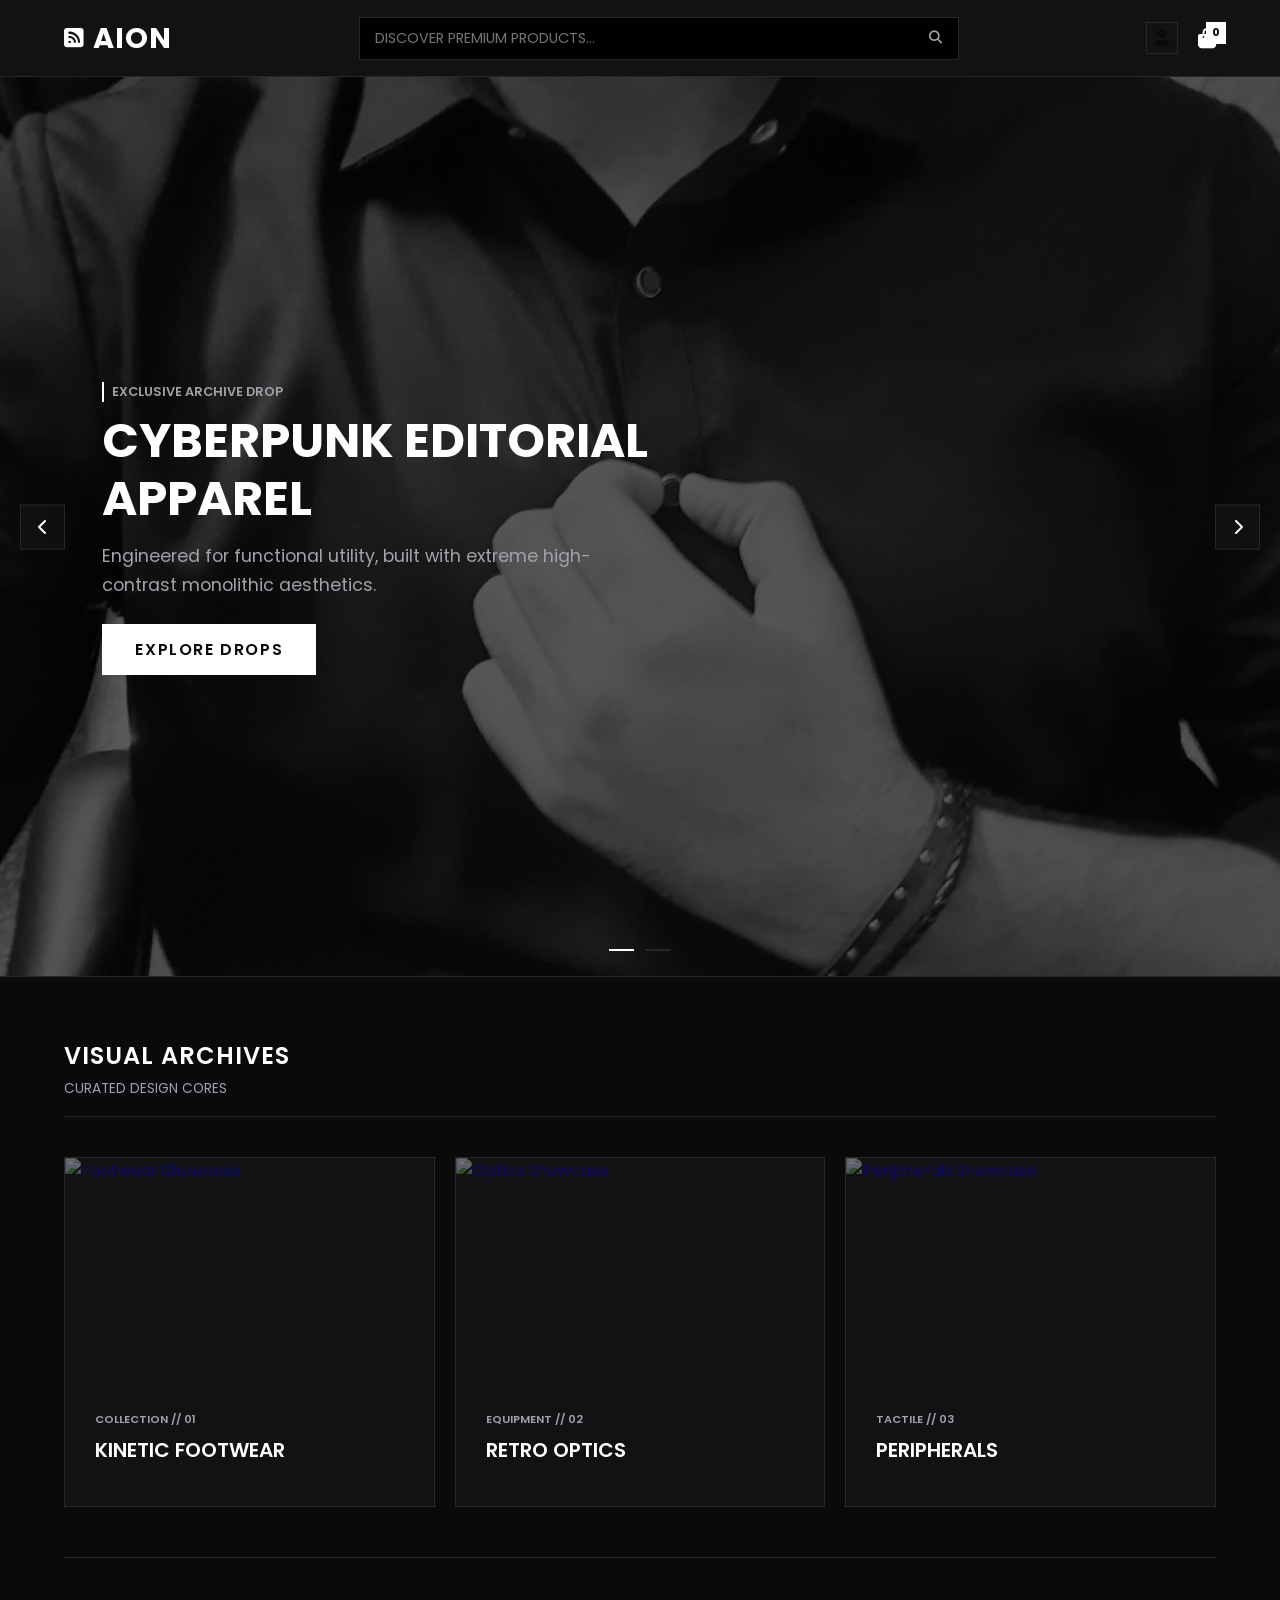
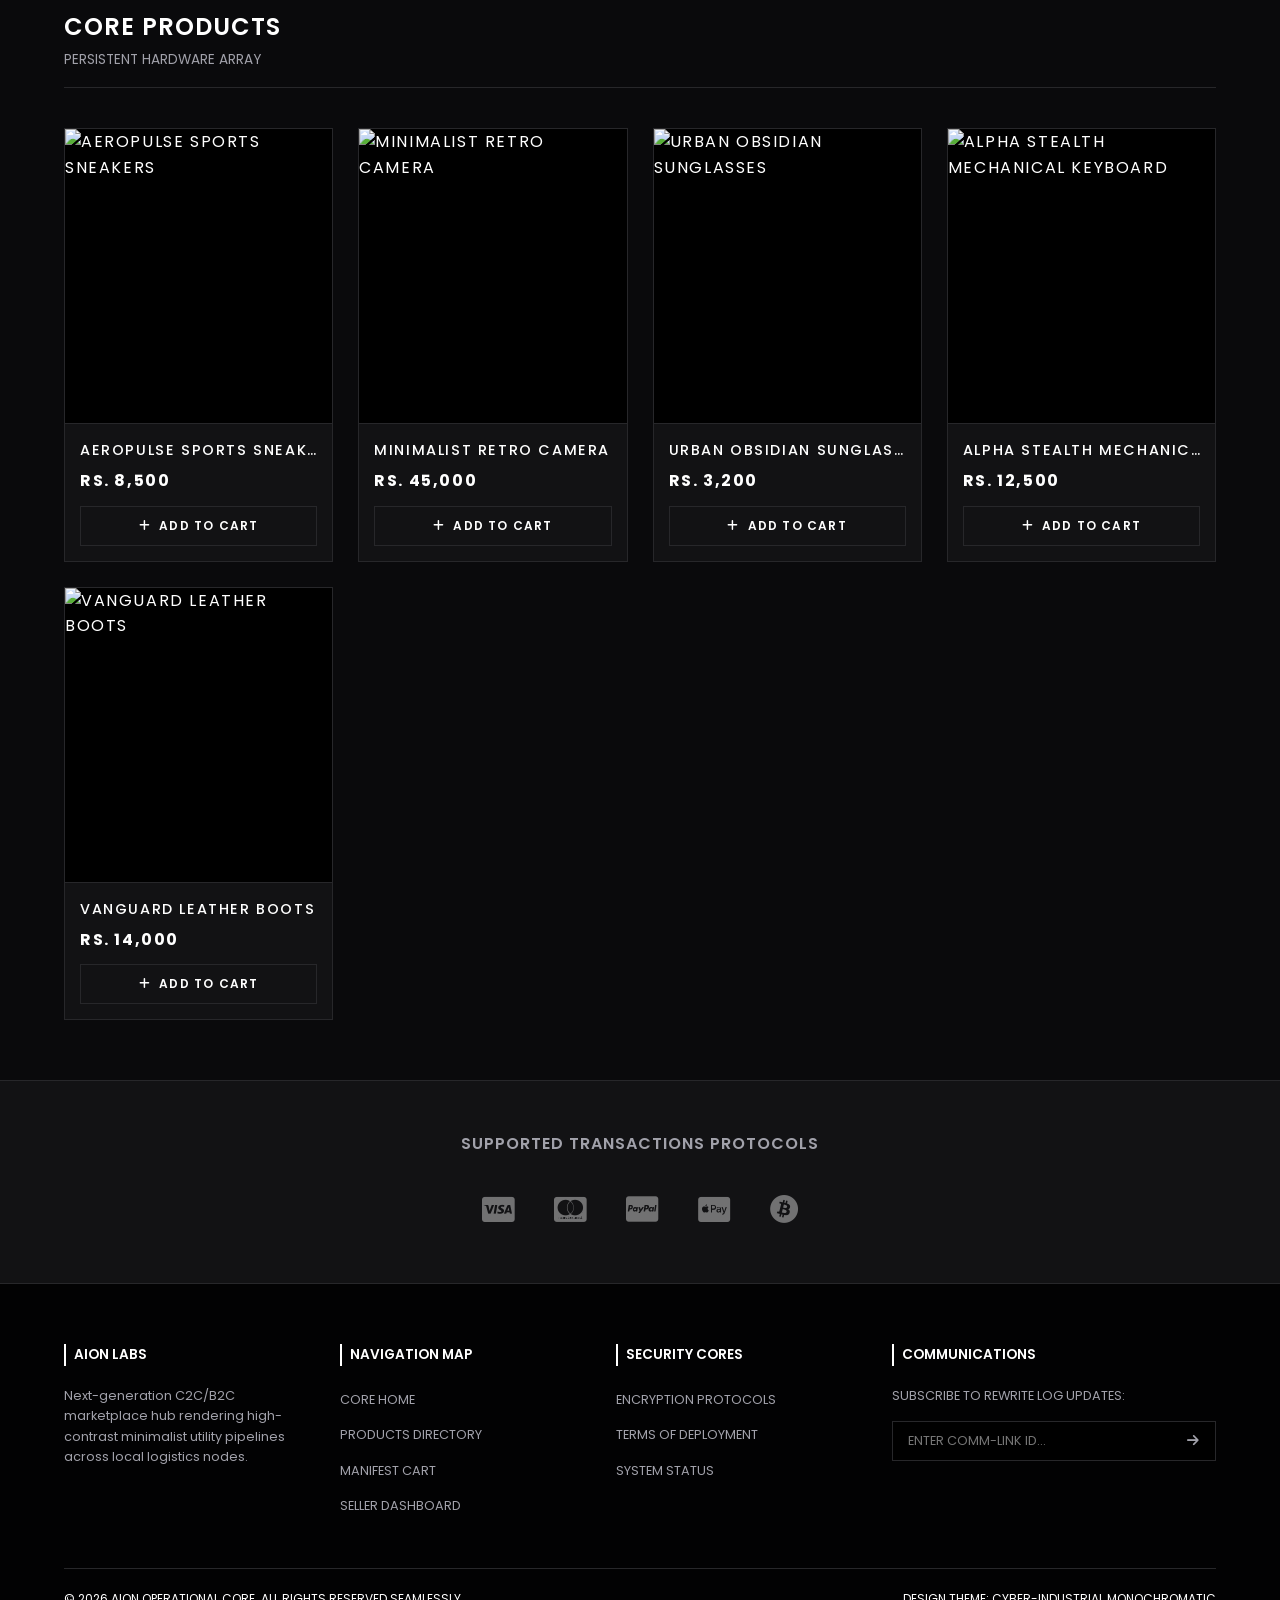
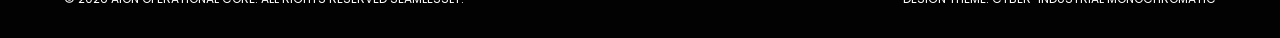
==== index.html @ 358405be "Add files via upload" ====
<!DOCTYPE html>
<html lang="en">
<head>
    <meta charset="UTF-8">
    <meta name="viewport" content="width=device-width, initial-scale=1.0">
    <title>Aion - Next-Gen E-commerce</title>
    
    <link rel="preconnect" href="https://fonts.googleapis.com">
    <link rel="preconnect" href="https://fonts.gstatic.com" crossorigin>
    <link href="https://fonts.googleapis.com/css2?family=Poppins:wght@300;400;500;600;700&display=swap" rel="stylesheet">
    
    <link rel="stylesheet" href="https://cdnjs.cloudflare.com/ajax/libs/font-awesome/6.4.0/css/all.min.css">

    <style>
        /* --- Brand Color Palette (Cyber-Editorial Monochromatic) --- */
        :root {
            --primary-color: #FFFFFF;        /* Crisp high-contrast white elements */
            --primary-hover: #E4E4E7;        /* Subtle off-white for interactions */
            --accent-color: #FFFFFF;         /* Clean and monochromatic */
            --bg-light: #0A0A0C;             /* True deep background */
            --bg-white: #121214;             /* Surface panels instead of white blocks */
            --text-dark: #FFFFFF;            /* All primary text inverted to white */
            --text-gray: #A1A1AA;            /* Muted zinc text for secondary details */
            --footer-bg: #020203;            /* Ground zero ultra-black */
            
            /* Technical UI Additions */
            --border-muted: #27272A;
            --border-active: #FFFFFF;
            --surface-accent: #1A1A1E;
            --bg-black: #000000;
        }

        * {
            margin: 0;
            padding: 0;
            box-sizing: border-box;
            font-family: 'Poppins', sans-serif;
        }

        body {
            background-color: var(--bg-light) !important;
            color: var(--text-dark) !important;
            line-height: 1.6;
            overflow-x: hidden;
        }

        /* Hard-edged Form Elements & Buttons */
        button, input, select, textarea, .btn, .slide-btn, .product-card {
            border-radius: 0px !important; /* Forces the razor-sharp industrial edge */
            box-shadow: none !important;   /* Strips soft glow effects */
            text-transform: uppercase;     /* Amplifies editorial stance */
            letter-spacing: 0.1em;
        }

        /* High-Contrast Interactive Borders */
        input:focus, select:focus {
            border-color: var(--border-active) !important;
            background-color: var(--surface-accent) !important;
        }

        /* --- Header / Navigation --- */
        header {
            background-color: var(--bg-white);
            border-bottom: 1px solid var(--border-muted);
            padding: 15px 5%;
            display: flex;
            align-items: center;
            justify-content: space-between;
            position: sticky;
            top: 0;
            z-index: 100;
            
        }

        .logo {
            font-size: 1.8rem;
            font-weight: 700;
            color: var(--primary-color);
            text-decoration: none;
            display: flex;
            align-items: center;
            gap: 8px;
            letter-spacing: 1px;
            flex-shrink: 0;
        }

        /* --- Global Search Container Context --- */
        .search-container {
            position: relative;
            flex: 1;
            max-width: 600px;
            margin: 0 20px;
        }

        .search-bar {
            width: 100%;
            display: flex;
            background: var(--bg-black);
            border: 1px solid var(--border-muted); /* Thin outline prevent blending */
            border-radius: 0px !important;         /* Sharp industrial theme match */
            overflow: hidden;
        }

        .search-bar input {
            flex: 1;
            padding: 10px 15px;
            background: transparent;
            border: none;
            color: var(--text-dark);
            font-size: 0.9rem;
            outline: none;
            text-transform: none;
            letter-spacing: normal;
        }

        .search-bar button {
            background: transparent;
            border: none;
            color: var(--text-gray);
            padding: 0 15px;
            cursor: pointer;
            transition: color 0.2s;
        }

        .search-bar button:hover {
            color: var(--primary-color);
        }

        /* --- Search Dropdown Autocomplete Panel --- */
        .search-suggestions {
            position: absolute;
            top: 115%;
            left: 0;
            width: 100%;
            background: var(--bg-black);
            border-radius: 0px;
            box-shadow: 0 10px 35px rgba(0, 0, 0, 0.8);
            border: 1px solid var(--border-muted);
            z-index: 999;
            display: none;
            max-height: 400px;
            overflow-y: auto;
        }

        .suggestion-item {
            display: flex;
            align-items: center;
            padding: 10px 15px;
            text-decoration: none;
            border-bottom: 1px solid var(--border-muted);
            transition: background 0.2s;
        }

        .suggestion-item:last-child {
            border-bottom: none;
        }

        .suggestion-item:hover {
            background: var(--surface-accent);
        }

        .suggestion-item img {
            width: 40px;
            height: 40px;
            object-fit: cover;
            border: 1px solid var(--border-muted);
            margin-right: 15px;
        }

        .suggestion-info {
            display: flex;
            flex-direction: column;
        }

        .suggestion-name {
            color: var(--text-dark);
            font-size: 0.85rem;
            font-weight: 500;
        }

        .suggestion-price {
            color: var(--text-gray);
            font-size: 0.8rem;
            margin-top: 2px;
        }

        /* --- Action Controls --- */
        .nav-actions {
            display: flex;
            align-items: center;
            gap: 20px;
        }

        .nav-icon-btn {
            background: transparent;
            border: none;
            color: var(--text-dark);
            font-size: 1.3rem;
            cursor: pointer;
            position: relative;
            text-decoration: none;
            display: flex;
            align-items: center;
            justify-content: center;
        }

        .nav-icon-btn:hover {
            color: var(--text-gray);
        }

        .badge {
            position: absolute;
            top: -6px;
            right: -10px;
            background-color: var(--primary-color);
            color: var(--bg-light);
            font-size: 0.7rem;
            font-weight: 700;
            padding: 2px 6px;
            border-radius: 0px;
            min-width: 18px;
            text-align: center;
        }

        /* Profile Nav Avatar Slot */
        .profile-avatar-container {
            width: 32px;
            height: 32px;
            border: 1px solid var(--border-muted);
            display: flex;
            align-items: center;
            justify-content: center;
            cursor: pointer;
            background-size: cover;
            background-position: center;
            transition: border-color 0.2s;
        }

        .profile-avatar-container:hover {
            border-color: var(--border-active);
        }

        /* --- Hero Immersive Slider Section --- */
        .hero-slider-viewport {
            position: relative;
            width: 100%;
            height: 100vh;
            background-color: var(--bg-black);
            overflow: hidden;
            border-bottom: 1px solid var(--border-muted);
        }

        .slide {
            position: absolute;
            top: 0;
            left: 0;
            width: 100%;
            height: 100%;
            opacity: 0;
            visibility: hidden;
            transition: opacity 0.6s ease-in-out, visibility 0.6s;
            display: flex;
            align-items: center;
            padding: 0 8%;
        }

        .slide.active {
            opacity: 1;
            visibility: visible;
        }

        .slide-content {
            position: relative;
            z-index: 10;
            max-width: 550px;
        }

        .slide-tag {
            font-size: 0.8rem;
            color: var(--text-gray);
            font-weight: 600;
            margin-bottom: 10px;
            display: inline-block;
            border-left: 2px solid var(--primary-color);
            padding-left: 8px;
        }

        .slide-content h2 {
            font-size: 3rem;
            font-weight: 700;
            line-height: 1.2;
            margin-bottom: 15px;
            color: var(--text-dark);
        }

        .slide-content p {
            font-size: 1.1rem;
            margin-bottom: 25px;
            color: var(--text-gray);
        }

        .slide-btn {
            display: inline-block;
            padding: 12px 32px;
            background-color: var(--primary-color);
            color: var(--bg-light);
            font-weight: 600;
            text-decoration: none;
            border: 1px solid var(--primary-color);
            transition: all 0.2s;
        }

        .slide-btn:hover {
            background-color: transparent;
            color: var(--primary-color);
        }

        .slide-img {
            position: absolute !important;
            top: 0;
            left: 0;
            width: 100% !important;
            height: 100% !important;
            object-fit: cover !important;
            opacity: 0.35;
            z-index: 1;
        }

        /* Slider Controls */
        .slider-arrow {
            position: absolute;
            top: 50%;
            transform: translateY(-50%);
            background: rgba(18, 18, 20, 0.8);
            border: 1px solid var(--border-muted);
            color: var(--text-dark);
            width: 45px;
            height: 45px;
            display: flex;
            align-items: center;
            justify-content: center;
            cursor: pointer;
            z-index: 20;
            transition: all 0.2s;
        }

        .slider-arrow:hover {
            background: var(--primary-color);
            color: var(--bg-light);
            border-color: var(--primary-color);
        }

        .arrow-prev { left: 20px; }
        .arrow-next { right: 20px; }

        .slider-dots {
            position: absolute;
            bottom: 25px;
            left: 50%;
            transform: translateX(-50%);
            display: flex;
            gap: 12px;
            z-index: 20;
        }

        .dot {
            width: 25px;
            height: 2px;
            background: var(--border-muted);
            cursor: pointer;
            transition: background 0.2s;
        }

        .dot.active {
            background: var(--primary-color);
        }

        /* --- Featured Categories Grid --- */
        .showcase-section {
            padding: 60px 5%;
            background-color: var(--bg-light);
        }

        .section-header {
            display: flex;
            align-items: flex-end;
            justify-content: space-between;
            margin-bottom: 40px;
            border-bottom: 1px solid var(--border-muted);
            padding-bottom: 15px;
        }

        .section-title {
            font-size: 1.5rem;
            font-weight: 600;
            letter-spacing: 1px;
        }

        .section-subtitle {
            font-size: 0.85rem;
            color: var(--text-gray);
        }

        /* --- Showcase Interactive Cards --- */
        .showcase-grid {
            display: grid;
            grid-template-columns: repeat(3, 1fr);
            gap: 20px;
            margin-bottom: 40px;
        }

        .showcase-card {
            position: relative;
            height: 350px;
            background-color: var(--bg-white);
            border: 1px solid var(--border-muted);
            overflow: hidden;
            display: flex;
            align-items: flex-end;
            padding: 30px;
            text-decoration: none;
        }

        .showcase-card img {
            position: absolute;
            top: 0;
            left: 0;
            width: 100%;
            height: 100%;
            object-fit: cover;
            opacity: 0.4;
            transition: transform 0.5s ease, opacity 0.5s;
        }

        .showcase-card:hover img {
            transform: scale(1.05);
            opacity: 0.55;
        }

        .showcase-card-content {
            position: relative;
            z-index: 5;
        }

        .showcase-card-tag {
            font-size: 0.7rem;
            color: var(--text-gray);
            font-weight: 600;
            margin-bottom: 5px;
        }

        .showcase-card-title {
            font-size: 1.25rem;
            font-weight: 600;
            color: var(--text-dark);
            margin-bottom: 10px;
        }

        /* --- Product Matrix Engine Layout --- */
        .product-grid {
            display: grid;
            grid-template-columns: repeat(auto-fill, minmax(240px, 1fr));
            gap: 25px;
        }

        .product-card {
            background-color: var(--bg-white);
            border: 1px solid var(--border-muted);
            transition: border-color 0.2s;
            position: relative;
        }

        .product-card:hover {
            border-color: var(--border-active);
        }

        .product-img-container {
            position: relative;
            width: 100%;
            padding-top: 110%; /* Strict unified aspect ratio profile */
            background-color: var(--bg-black);
            overflow: hidden;
            border-bottom: 1px solid var(--border-muted);
        }

        .product-img-container img {
            position: absolute;
            top: 0;
            left: 0;
            width: 100%;
            height: 100%;
            object-fit: cover;
            transition: transform 0.4s ease;
        }

        .product-card:hover .product-img-container img {
            transform: scale(1.03);
        }

        .product-info {
            padding: 15px;
        }

        .product-name {
            font-size: 0.9rem;
            font-weight: 500;
            color: var(--text-dark);
            margin-bottom: 6px;
            white-space: nowrap;
            overflow: hidden;
            text-overflow: ellipsis;
        }

        .product-price {
            font-size: 1rem;
            font-weight: 700;
            color: var(--primary-color);
            margin-bottom: 12px;
        }

        .add-to-cart-btn {
            width: 100%;
            padding: 10px;
            background-color: transparent;
            border: 1px solid var(--border-muted);
            color: var(--text-dark);
            font-size: 0.75rem;
            font-weight: 600;
            cursor: pointer;
            transition: all 0.2s;
            display: flex;
            align-items: center;
            justify-content: center;
            gap: 8px;
        }

        .add-to-cart-btn:hover {
            background-color: var(--primary-color);
            color: var(--bg-light);
            border-color: var(--primary-color);
        }

        .divider {
            height: 1px;
            background-color: var(--border-muted);
            margin: 50px auto;
            width: 100%;
        }

        /* --- Payment Options --- */
        .payment-section {
            background-color: var(--bg-white);
            padding: 50px 5%;
            border-top: 1px solid var(--border-muted);
        }

        .payment-title {
            font-size: 1rem;
            font-weight: 600;
            letter-spacing: 1px;
            margin-bottom: 30px;
            text-align: center;
            color: var(--text-gray);
        }

        .payment-grid {
            display: flex;
            justify-content: center;
            align-items: center;
            gap: 40px;
            flex-wrap: wrap;
            opacity: 0.4;
        }

        .payment-logo {
            font-size: 1.8rem;
            color: var(--text-dark);
        }

        /* --- Footer Context --- */
        footer {
            background-color: var(--footer-bg);
            padding: 60px 5% 30px;
            border-top: 1px solid var(--border-muted);
        }

        .footer-grid {
            display: grid;
            grid-template-columns: repeat(4, 1fr);
            gap: 40px;
            margin-bottom: 40px;
        }

        .footer-col h4 {
            font-size: 0.85rem;
            font-weight: 600;
            margin-bottom: 20px;
            color: var(--text-dark);
            border-left: 2px solid var(--primary-color);
            padding-left: 8px;
        }

        .footer-col p {
            font-size: 0.8rem;
            color: var(--text-gray);
            margin-bottom: 15px;
        }

        .footer-links {
            list-style: none;
        }

        .footer-links li {
            margin-bottom: 10px;
        }

        .footer-links a {
            font-size: 0.8rem;
            color: var(--text-gray);
            text-decoration: none;
            transition: color 0.2s;
        }

        .footer-links a:hover {
            color: var(--primary-color);
        }

        .footer-bottom {
            border-top: 1px solid var(--border-muted);
            padding-top: 20px;
            display: flex;
            justify-content: space-between;
            align-items: center;
        }

        .footer-bottom p {
            font-size: 0.75rem;
            color: var(--text-muted);
        }

        /* --- Adaptive Media Framework --- */
        @media (max-width: 992px) {
            .showcase-grid { grid-template-columns: repeat(2, 1fr); }
            .footer-grid { grid-template-columns: repeat(2, 1fr); }
        }

        @media (max-width: 768px) {
            header { padding: 15px 4%; }
            .search-container { margin: 0 10px; }
            .hero-slider-viewport { height: 50vh; }
            .slide-content h2 { font-size: 2rem; }
            .showcase-grid { grid-template-columns: 1fr; }
            .footer-grid { grid-template-columns: 1fr; }
            .footer-bottom { flex-direction: column; gap: 10px; text-align: center; }
        }

        @media (max-width: 48px) {
            .slide-content p { font-size: 0.9rem; margin-bottom: 15px; }
            .slide-btn { padding: 10px 24px; font-size: 0.9rem; }
            .slide-img { position: absolute !important; top: 0; left: 0; width: 100% !important; height: 100% !important; object-fit: cover !important; }
            .product-grid { grid-template-columns: repeat(auto-fill, minmax(160px, 1fr)); gap: 15px; }
        }
    </style>
</head>
<body>

    <header>
        <a href="index.html" class="logo">
            <i class="fa-solid fa-square-rss" style="font-size:1.4rem;"></i> AION
        </a>

        <div class="search-container">
            <div class="search-bar">
                <input type="text" placeholder="DISCOVER PREMIUM PRODUCTS..." id="searchInput" autocomplete="off">
                <button type="button"><i class="fa-solid fa-magnifying-glass"></i></button>
            </div>
            <div class="search-suggestions" id="searchSuggestions"></div>
        </div>

        <div class="nav-actions">
            <a href="profile.html" class="profile-avatar-container" id="headerNavAvatar" title="Account Terminal">
                <i class="fa-solid fa-user-ninja" style="font-size:1rem; color:var(--bg-light);" id="headerNavIcon"></i>
            </a>
            <a href="cart.html" class="nav-icon-btn" title="Shopping Cart Manifest">
                <i class="fa-solid fa-bag-shopping"></i>
                <span class="badge" id="cart-count">0</span>
            </a>
        </div>
    </header>

    <section class="hero-slider-viewport">
        <div class="slide active">
            <div class="slide-content">
                <span class="slide-tag">EXCLUSIVE ARCHIVE DROP</span>
                <h2>CYBERPUNK EDITORIAL APPAREL</h2>
                <p>Engineered for functional utility, built with extreme high-contrast monolithic aesthetics.</p>
                <a href="#catalog" class="slide-btn">EXPLORE DROPS</a>
            </div>
            <img src="kjl.jpg" alt="Cyberpunk Drop" class="slide-img">
        </div>

        <div class="slide">
            <div class="slide-content">
                <span class="slide-tag">HARDWARE ACQUISITION</span>
                <h2>PREMIUM INDUSTRIAL TOOLS</h2>
                <p>Minimalist tactile interfaces and structural assets built to survive complex deployment workflows.</p>
                <a href="#catalog" class="slide-btn">VIEW HARDWARE</a>
            </div>
            <img src="https://images.unsplash.com/photo-1542291026-7eec264c27ff?w=1400&auto=format&fit=crop&q=80" alt="Industrial Tools" class="slide-img">
        </div>

        <div class="slider-arrow arrow-prev" id="prevSlide"><i class="fa-solid fa-chevron-left"></i></div>
        <div class="slider-arrow arrow-next" id="nextSlide"><i class="fa-solid fa-chevron-right"></i></div>

        <div class="slider-dots" id="sliderDots">
            <div class="dot active"></div>
            <div class="dot"></div>
        </div>
    </section>

    <section class="showcase-section">
        <div class="section-header">
            <div>
                <h3 class="section-title">VISUAL ARCHIVES</h3>
                <span class="section-subtitle">CURATED DESIGN CORES</span>
            </div>
        </div>
        
        <div class="showcase-grid">
            <a href="#catalog" class="showcase-card">
                <img src="https://images.unsplash.com/photo-1542291026-7eec264c27ff?w=500&auto=format&fit=crop&q=60" alt="Footwear Showcase">
                <div class="showcase-card-content">
                    <div class="showcase-card-tag">COLLECTION // 01</div>
                    <div class="showcase-card-title">KINETIC FOOTWEAR</div>
                </div>
            </a>
            <a href="#catalog" class="showcase-card">
                <img src="https://images.unsplash.com/photo-1526170375885-4d8ecf77b99f?w=500&auto=format&fit=crop&q=60" alt="Optics Showcase">
                <div class="showcase-card-content">
                    <div class="showcase-card-tag">EQUIPMENT // 02</div>
                    <div class="showcase-card-title">RETRO OPTICS</div>
                </div>
            </a>
            <a href="#catalog" class="showcase-card">
                <img src="https://images.unsplash.com/photo-1587829741301-dc798b83add3?w=500&auto=format&fit=crop&q=60" alt="Peripherals Showcase">
                <div class="showcase-card-content">
                    <div class="showcase-card-tag">TACTILE // 03</div>
                    <div class="showcase-card-title">PERIPHERALS</div>
                </div>
            </a>
        </div>

        <div class="divider" id="catalog"></div>

        <div class="section-header">
            <div>
                <h3 class="section-title">CORE PRODUCTS</h3>
                <span class="section-subtitle">PERSISTENT HARDWARE ARRAY</span>
            </div>
        </div>

        <div class="product-grid" id="mainProductGrid"></div>
    </section>

    <section class="payment-section">
        <h3 class="payment-title">SUPPORTED TRANSACTIONS PROTOCOLS</h3>
        <div class="payment-grid">
            <div class="payment-logo"><i class="fa-brands fa-cc-visa"></i></div>
            <div class="payment-logo"><i class="fa-brands fa-cc-mastercard"></i></div>
            <div class="payment-logo"><i class="fa-brands fa-cc-paypal"></i></div>
            <div class="payment-logo"><i class="fa-brands fa-cc-apple-pay"></i></div>
            <div class="payment-logo"><i class="fa-brands fa-bitcoin"></i></div>
        </div>
    </section>

    <footer>
        <div class="footer-grid">
            <div class="footer-col">
                <h4>AION LABS</h4>
                <p>Next-generation C2C/B2C marketplace hub rendering high-contrast minimalist utility pipelines across local logistics nodes.</p>
            </div>
            <div class="footer-col">
                <h4>NAVIGATION MAP</h4>
                <ul class="footer-links">
                    <li><a href="index.html">CORE HOME</a></li>
                    <li><a href="#catalog">PRODUCTS DIRECTORY</a></li>
                    <li><a href="cart.html">MANIFEST CART</a></li>
                    <li><a href="profile.html">SELLER DASHBOARD</a></li>
                </ul>
            </div>
            <div class="footer-col">
                <h4>SECURITY CORES</h4>
                <ul class="footer-links">
                    <li><a href="#">ENCRYPTION PROTOCOLS</a></li>
                    <li><a href="#">TERMS OF DEPLOYMENT</a></li>
                    <li><a href="#">SYSTEM STATUS</a></li>
                </ul>
            </div>
            <div class="footer-col">
                <h4>COMMUNICATIONS</h4>
                <p>SUBSCRIBE TO REWRITE LOG UPDATES:</p>
                <div class="search-bar" style="margin-top: 10px;">
                    <input type="email" placeholder="ENTER COMM-LINK ID..." style="font-size:0.8rem;">
                    <button type="button"><i class="fa-solid fa-arrow-right"></i></button>
                </div>
            </div>
        </div>

        <div class="footer-bottom">
            <p>&copy; 2026 AION OPERATIONAL CORE. ALL RIGHTS RESERVED SEAMLESSLY.</p>
            <p>DESIGN THEME: CYBER-INDUSTRIAL MONOCHROMATIC</p>
        </div>
    </footer>

    <script>
        // Core Static Base Catalog Array Asset Definition
        const baseProducts = [
            { id: 1, name: "AeroPulse Sports Sneakers", price: 8500, img: "https://images.unsplash.com/photo-1542291026-7eec264c27ff?w=500&auto=format&fit=crop&q=60" },
            { id: 2, name: "Minimalist Retro Camera", price: 45000, img: "https://images.unsplash.com/photo-1526170375885-4d8ecf77b99f?w=500&auto=format&fit=crop&q=60" },
            { id: 3, name: "Urban Obsidian Sunglasses", price: 3200, img: "https://images.unsplash.com/photo-1572635196237-14b3f281503f?w=500&auto=format&fit=crop&q=60" },
            { id: 4, name: "Alpha Stealth Mechanical Keyboard", price: 12500, img: "https://images.unsplash.com/photo-1587829741301-dc798b83add3?w=500&auto=format&fit=crop&q=60" },
            { id: 5, name: "Vanguard Leather Boots", price: 14000, img: "https://images.unsplash.com/photo-1560343090-f0409e92791a?w=500&auto=format&fit=crop&q=60" }
        ];

        // Dynamic Unification and Injection Engine Block for Product Grid Card Mounts
        function populateMainProductGrid() {
            const grid = document.getElementById('mainProductGrid');
            if (!grid) return;
            grid.innerHTML = '';

            // Extract custom minted supplier arrays from sandboxed localStorage
            const customProducts = JSON.parse(localStorage.getItem('aion_custom_products')) || [];
            const combinedInventory = [...baseProducts];
            
            customProducts.forEach(prod => {
                if (!combinedInventory.some(item => item.id === prod.id)) {
                    combinedInventory.push(prod);
                }
            });

            // Map layout elements and paint them smoothly directly into index architecture
            combinedInventory.forEach(product => {
                grid.innerHTML += `
                    <div class="product-card">
                        <a href="product.html?id=${product.id}" style="text-decoration: none; color: inherit; display: block;">
                            <div class="product-img-container">
                                <img src="${product.img}" alt="${product.name}" loading="lazy">
                            </div>
                            <div class="product-info">
                                <div class="product-name">${product.name}</div>
                                <div class="product-price">Rs. ${product.price.toLocaleString()}</div>
                                <button class="add-to-cart-btn" onclick="addToCart(event, ${product.id})">
                                    <i class="fa-solid fa-plus"></i> Add to Cart
                                </button>
                            </div>
                        </a>
                    </div>
                `;
            });
        }

        // Add to Cart Logic Stream Processor Isolation Handler
        function addToCart(event, productId) {
            event.preventDefault();
            event.stopPropagation();

            const customProducts = JSON.parse(localStorage.getItem('aion_custom_products')) || [];
            const combinedInventory = [...baseProducts, ...customProducts];
            const product = combinedInventory.find(p => p.id === productId);

            if (!product) return;

            let cart = JSON.parse(localStorage.getItem('aion_cart')) || [];
            const itemIndex = cart.findIndex(item => item.id === productId);

            if (itemIndex > -1) {
                cart[itemIndex].quantity += 1;
            } else {
                cart.push({ id: product.id, name: product.name, price: product.price, img: product.img, quantity: 1 });
            }

            localStorage.setItem('aion_cart', JSON.stringify(cart));
            syncGlobalHeaderComponents();
        }

        // Global Cross-Component State Sync Interceptor Routing Engine
        function syncGlobalHeaderComponents() {
            // Bind profile avatar image data cleanly across local browser state blocks
            const savedPfp = localStorage.getItem('aion_user_pfp');
            const headerNavAvatar = document.getElementById('headerNavAvatar');
            const headerNavIcon = document.getElementById('headerNavIcon');

            if (savedPfp && headerNavAvatar) {
                headerNavAvatar.style.backgroundImage = `url('${savedPfp}')`;
                headerNavAvatar.style.backgroundSize = 'cover';
                headerNavAvatar.style.backgroundPosition = 'center';
                if (headerNavIcon) headerNavIcon.style.display = 'none';
            }

            // Dynamically recalculate cart item parameters and update notification counters
            const cart = JSON.parse(localStorage.getItem('aion_cart')) || [];
            const cartCountBadge = document.getElementById('cart-count');
            if (cartCountBadge) {
                cartCountBadge.innerText = cart.reduce((sum, item) => sum + item.quantity, 0);
            }
        }

        // Interactive Hero Slider Carousels Logic Configuration Subsystem
        const slides = document.querySelectorAll('.slide');
        const dots = document.querySelectorAll('.dot');
        const prevBtn = document.getElementById('prevSlide');
        const nextBtn = document.getElementById('nextSlide');
        let currentSlideIndex = 0;

        function updateSlideVisibility(index) {
            slides.forEach(slide => slide.classList.remove('active'));
            dots.forEach(dot => dot.classList.remove('active'));
            
            slides[index].classList.add('active');
            dots[index].classList.add('active');
        }

        if (nextBtn && prevBtn) {
            nextBtn.addEventListener('click', () => {
                currentSlideIndex = (currentSlideIndex + 1) % slides.length;
                updateSlideVisibility(currentSlideIndex);
            });

            prevBtn.addEventListener('click', () => {
                currentSlideIndex = (currentSlideIndex - 1 + slides.length) % slides.length;
                updateSlideVisibility(currentSlideIndex);
            });

            dots.forEach((dot, idx) => {
                dot.addEventListener('click', () => {
                    currentSlideIndex = idx;
                    updateSlideVisibility(currentSlideIndex);
                });
            });
        }

        // Integrated Local Search Routing & Matching Intelligence Pipeline
        const searchInput = document.getElementById('searchInput');
        const searchSuggestions = document.getElementById('searchSuggestions');

        if (searchInput && searchSuggestions) {
            searchInput.addEventListener('input', () => {
                const query = searchInput.value.trim().toLowerCase();
                if (query.length === 0) {
                    searchSuggestions.style.display = 'none';
                    return;
                }

                const customProducts = JSON.parse(localStorage.getItem('aion_custom_products')) || [];
                const combinedInventory = [...baseProducts, ...customProducts];
                const matches = combinedInventory.filter(item => item.name.toLowerCase().includes(query));

                searchSuggestions.innerHTML = '';
                if (matches.length > 0) {
                    matches.slice(0, 6).forEach(item => {
                        const row = document.createElement('a');
                        row.href = `product.html?id=${item.id}`;
                        row.className = 'suggestion-item';
                        row.innerHTML = `
                            <img src="${item.img}" alt="${item.name}">
                            <div class="suggestion-info">
                                <span class="suggestion-name">${item.name}</span>
                                <span class="suggestion-price">Rs. ${item.price.toLocaleString()}</span>
                            </div>
                        `;
                        searchSuggestions.appendChild(row);
                    });
                } else {
                    searchSuggestions.innerHTML = `
                        <div class="suggestion-item" style="cursor: default; pointer-events: none; color: var(--text-gray);">
                            <div class="suggestion-info">
                                <span class="suggestion-name">No premium matches found</span>
                            </div>
                        </div>
                    `;
                }
                searchSuggestions.style.display = 'block';
            });

            document.addEventListener('click', (e) => {
                if (!e.target.closest('.search-container')) {
                    searchSuggestions.style.display = 'none';
                }
            });
        }

        // Absolute Master Runtime Initializer Execution Loop Trigger
        window.addEventListener('DOMContentLoaded', () => {
            populateMainProductGrid();
            syncGlobalHeaderComponents();
        });
    </script>
<script src="search.js"></script>

    <script>
        // Sync header avatars, counts, and populate your grids here safely
        function syncGlobalHeaderComponents() {
            const savedPfp = localStorage.getItem('aion_user_pfp');
            const headerNavAvatar = document.getElementById('headerNavAvatar');
            if (savedPfp && headerNavAvatar) {
                headerNavAvatar.style.backgroundImage = `url('${savedPfp}')`;
                headerNavAvatar.style.backgroundSize = 'cover';
            }
            
            const cart = JSON.parse(localStorage.getItem('aion_cart')) || [];
            const cartCountBadge = document.getElementById('cart-count');
            if (cartCountBadge) {
                cartCountBadge.innerText = cart.reduce((sum, item) => sum + item.quantity, 0);
            }
        }

        window.addEventListener('DOMContentLoaded', () => {
            // Now safely runs because search.js was parsed above
            if (typeof populateMainProductGrid === 'function') {
                populateMainProductGrid();
            }
            syncGlobalHeaderComponents();
        });
    </script>
</body>
</html>
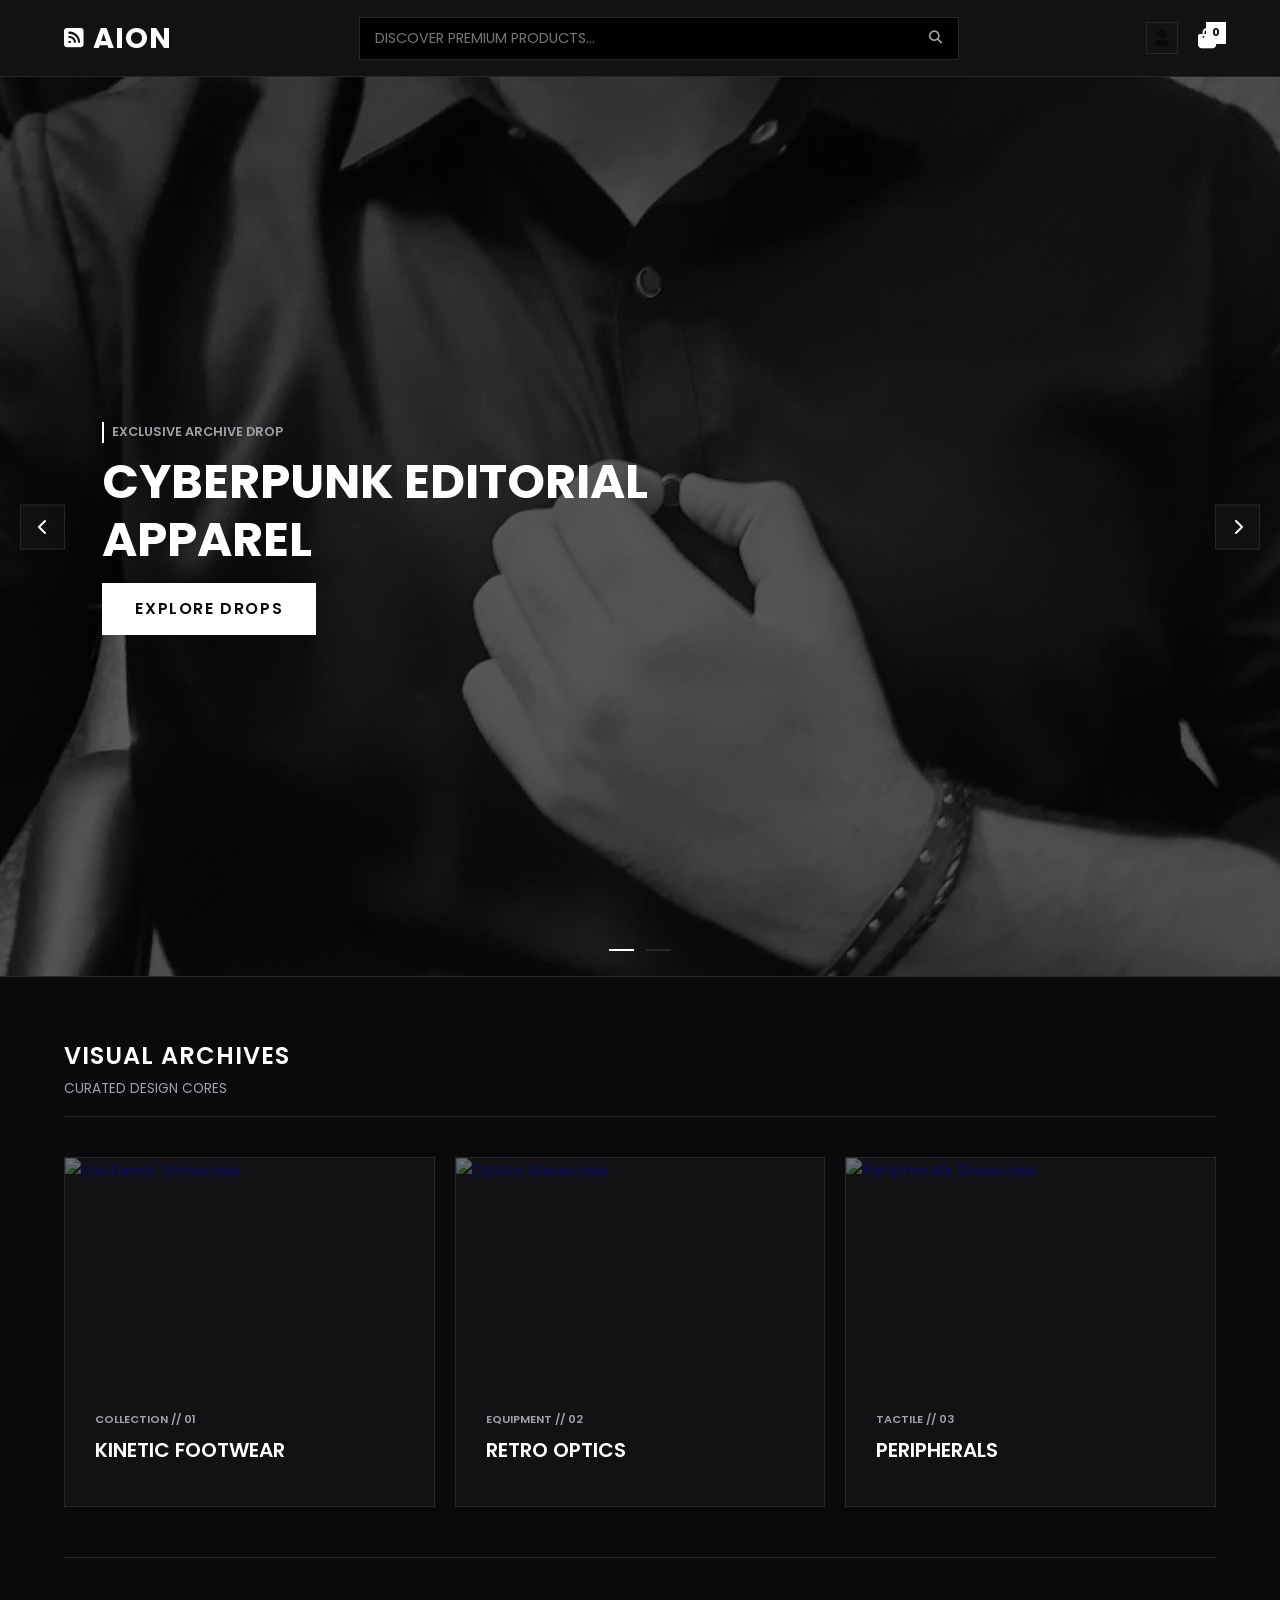
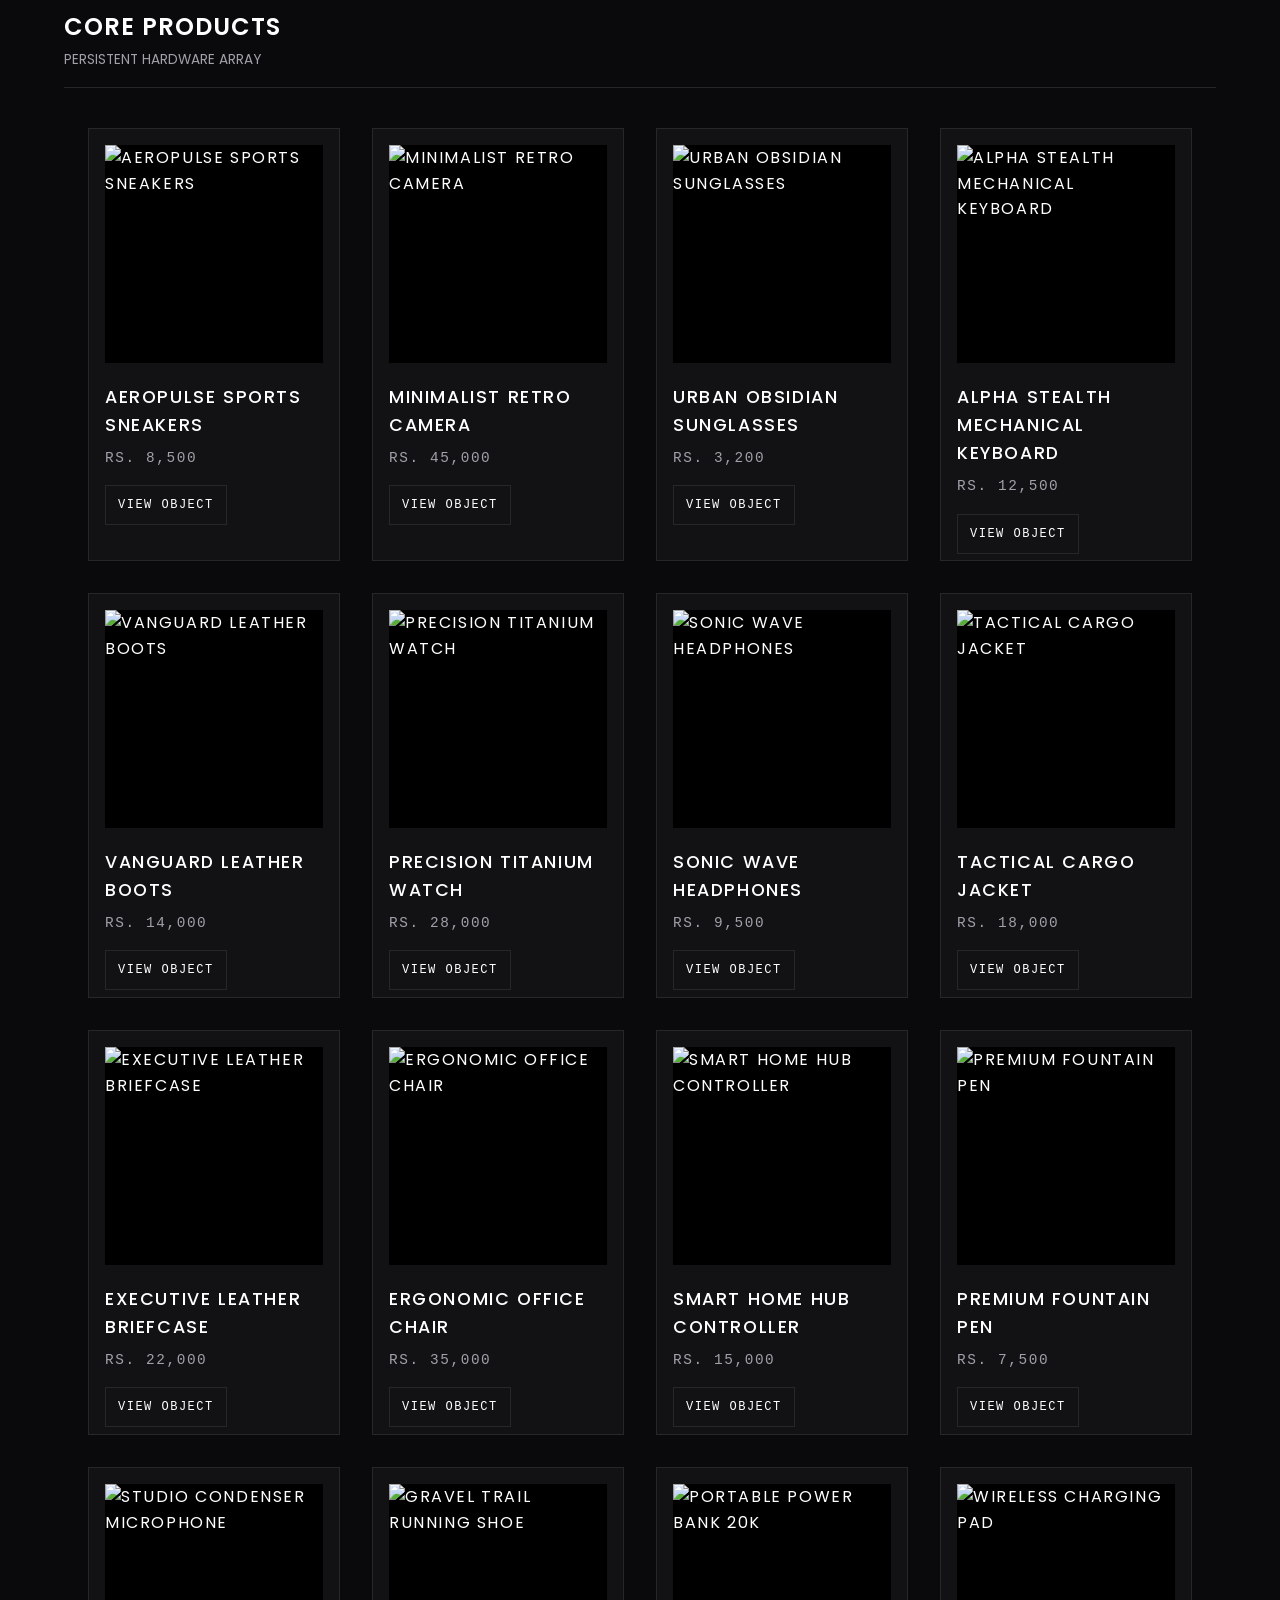
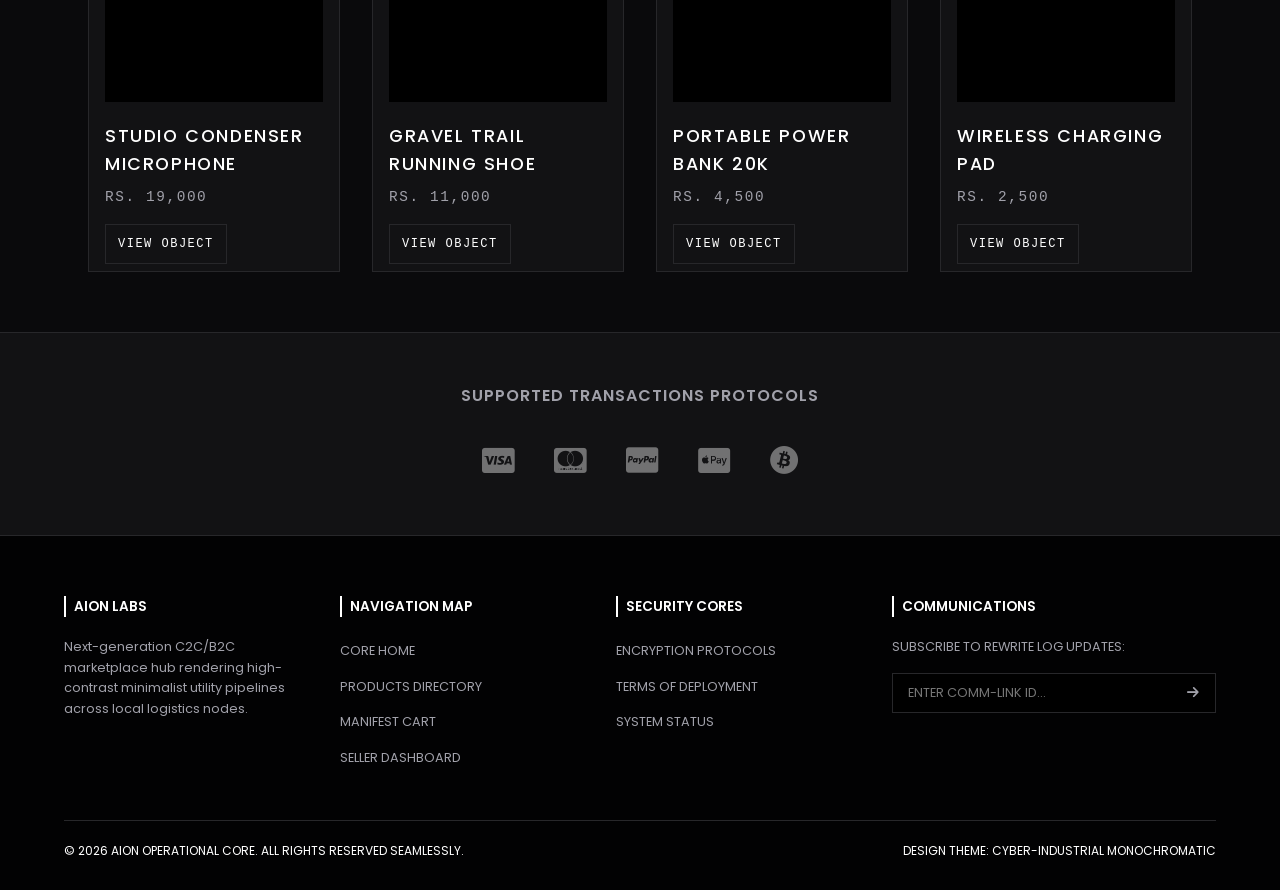
==== commit 8fe025af: "Add files via upload" ====
--- a/index.html
+++ b/index.html
@@ -10,7 +10,8 @@
     <link href="https://fonts.googleapis.com/css2?family=Poppins:wght@300;400;500;600;700&display=swap" rel="stylesheet">
     
     <link rel="stylesheet" href="https://cdnjs.cloudflare.com/ajax/libs/font-awesome/6.4.0/css/all.min.css">
-
+<link rel="stylesheet" href="https://cdnjs.cloudflare.com/ajax/libs/font-awesome/6.4.0/css/all.min.css">
+<link rel="stylesheet" href="style.css">
     <style>
         /* --- Brand Color Palette (Cyber-Editorial Monochromatic) --- */
         :root {
@@ -638,6 +639,62 @@
             color: var(--text-muted);
         }
 
+        /* --- Slider Content Overlay Management Context --- */
+.slide-content-overlay {
+    position: absolute;
+    bottom: 0;
+    left: 0;
+    width: 100%;
+    height: 100%;
+    display: flex;
+    flex-direction: column;
+    justify-content: flex-end; /* Forces copy to sit elegantly at the lower boundary */
+    align-items: flex-start;
+    padding: 60px;
+    box-sizing: border-box;
+    /* Dark industrial fade ensuring high-contrast typography readability */
+    background: linear-gradient(to top, rgba(10, 10, 12, 0.9) 0%, rgba(10, 10, 12, 0.4) 50%, rgba(0,0,0,0) 100%);
+    z-index: 2;
+}
+
+/* Restrict line extensions so copy doesn't mask wide parts of the visual frame */
+.slide-title {
+    font-size: 3rem;
+    font-weight: 700;
+    text-transform: uppercase;
+    letter-spacing: -1px;
+    max-width: 650px;
+    margin-bottom: 12px;
+    color: var(--text-dark);
+}
+
+.slide-description {
+    font-size: 1.05rem;
+    color: var(--text-gray);
+    max-width: 450px;
+    margin-bottom: 24px;
+    line-height: 1.5;
+}
+
+/* --- MOBILE RESPONSIVE SLIDER TYPOGRAPHY CORRECTIONS --- */
+@media (max-width: 768px) {
+    .slide-content-overlay {
+        padding: 24px; /* Pulls text tightly into corners on small screens */
+    }
+
+    .slide-title {
+        font-size: 1.75rem; /* Downscales typography footprint automatically */
+        max-width: 100%;
+        line-height: 1.2;
+    }
+
+    .slide-description {
+        font-size: 0.9rem;
+        max-width: 100%;
+        margin-bottom: 16px;
+    }
+}
+
         /* --- Adaptive Media Framework --- */
         @media (max-width: 992px) {
             .showcase-grid { grid-template-columns: repeat(2, 1fr); }
@@ -661,6 +718,56 @@
             .product-grid { grid-template-columns: repeat(auto-fill, minmax(160px, 1fr)); gap: 15px; }
         }
     </style>
+    <head>
+    <style>
+        /* --- Brand Color Palette (Cyber-Editorial Monochromatic) --- */
+        :root {
+            --primary-color: #FFFFFF;
+            /* ... your existing CSS styles are all up here ... */
+        }
+
+        /* ======================================================= */
+        /* PASTE THE RESPONSIVE CODE HERE (RIGHT BEFORE THE CLOSING TAG) */
+        /* ======================================================= */
+        
+        /* --- Global Responsive Grid System Core --- */
+        .product-grid-container {
+            display: grid;
+            grid-template-columns: repeat(auto-fit, minmax(240px, 1fr));
+            gap: 32px;
+            width: 100%;
+            max-width: 1200px;
+            margin: 0 auto;
+            padding: 0 24px;
+            box-sizing: border-box;
+        }
+
+        /* Ensure images dynamically morph to match card dimensions */
+        .product-card, .product-card img {
+            width: 100%;
+            max-width: 100%;
+            height: auto;
+            display: block;
+        }
+
+        /* --- GLOBAL MOBILE VIEWPORT BREAKPOINTS (768px and Under) --- */
+        @media (max-width: 768px) {
+            .global-nav-wrapper, 
+            .footer-panel-links,
+            .cart-checkout-layout-split {
+                flex-direction: column;
+                align-items: flex-start;
+                gap: 20px;
+                padding: 16px;
+            }
+
+            .product-grid-container {
+                grid-template-columns: repeat(auto-fit, minmax(150px, 1fr));
+                gap: 16px;
+                padding: 0 16px;
+            }
+        }
+    </style> </head>
 </head>
 <body>
 
@@ -693,7 +800,7 @@
             <div class="slide-content">
                 <span class="slide-tag">EXCLUSIVE ARCHIVE DROP</span>
                 <h2>CYBERPUNK EDITORIAL APPAREL</h2>
-                <p>Engineered for functional utility, built with extreme high-contrast monolithic aesthetics.</p>
+                
                 <a href="#catalog" class="slide-btn">EXPLORE DROPS</a>
             </div>
             <img src="kjl.jpg" alt="Cyberpunk Drop" class="slide-img">
@@ -703,7 +810,7 @@
             <div class="slide-content">
                 <span class="slide-tag">HARDWARE ACQUISITION</span>
                 <h2>PREMIUM INDUSTRIAL TOOLS</h2>
-                <p>Minimalist tactile interfaces and structural assets built to survive complex deployment workflows.</p>
+                
                 <a href="#catalog" class="slide-btn">VIEW HARDWARE</a>
             </div>
             <img src="https://images.unsplash.com/photo-1542291026-7eec264c27ff?w=1400&auto=format&fit=crop&q=80" alt="Industrial Tools" class="slide-img">
@@ -759,7 +866,10 @@
             </div>
         </div>
 
-        <div class="product-grid" id="mainProductGrid"></div>
+       <main>
+    <div class="product-grid-container" id="product-grid">
+        </div>
+</main>
     </section>
 
     <section class="payment-section">
@@ -822,42 +932,40 @@
             { id: 5, name: "Vanguard Leather Boots", price: 14000, img: "https://images.unsplash.com/photo-1560343090-f0409e92791a?w=500&auto=format&fit=crop&q=60" }
         ];
 
-        // Dynamic Unification and Injection Engine Block for Product Grid Card Mounts
         function populateMainProductGrid() {
-            const grid = document.getElementById('mainProductGrid');
-            if (!grid) return;
-            grid.innerHTML = '';
-
-            // Extract custom minted supplier arrays from sandboxed localStorage
-            const customProducts = JSON.parse(localStorage.getItem('aion_custom_products')) || [];
-            const combinedInventory = [...baseProducts];
-            
-            customProducts.forEach(prod => {
-                if (!combinedInventory.some(item => item.id === prod.id)) {
-                    combinedInventory.push(prod);
-                }
-            });
-
-            // Map layout elements and paint them smoothly directly into index architecture
-            combinedInventory.forEach(product => {
-                grid.innerHTML += `
-                    <div class="product-card">
-                        <a href="product.html?id=${product.id}" style="text-decoration: none; color: inherit; display: block;">
-                            <div class="product-img-container">
-                                <img src="${product.img}" alt="${product.name}" loading="lazy">
-                            </div>
-                            <div class="product-info">
-                                <div class="product-name">${product.name}</div>
-                                <div class="product-price">Rs. ${product.price.toLocaleString()}</div>
-                                <button class="add-to-cart-btn" onclick="addToCart(event, ${product.id})">
-                                    <i class="fa-solid fa-plus"></i> Add to Cart
-                                </button>
-                            </div>
-                        </a>
-                    </div>
-                `;
-            });
-        }
+    const gridContainer = document.getElementById('product-grid'); // Replace with your actual product grid element ID
+    if (!gridContainer) return;
+
+    // 1. Grab your global hardcoded array catalog
+    const staticInventory = [...window.SEARCH_INVENTORY];
+
+    // 2. Fetch the custom inventory array posted via the profile terminal
+    // Make sure the key matches exactly what you set inside profile.html (e.g., 'aion_custom_products')
+    const sellerInventory = JSON.parse(localStorage.getItem('aion_custom_products')) || [];
+
+    // 3. Merge both collections together into a single global interface stream
+    const comprehensiveCatalog = [...staticInventory, ...sellerInventory];
+
+    // 4. Wipe container clean and render items dynamically
+    gridContainer.innerHTML = '';
+    
+    comprehensiveCatalog.forEach(product => {
+        const productCard = document.createElement('div');
+        productCard.className = 'product-card';
+        productCard.innerHTML = `
+            <a href="product.html?id=${product.id}">
+                <div class="product-img-wrapper">
+                    <img src="${product.img}" alt="${product.name}">
+                </div>
+                <div class="product-details">
+                    <h3 class="product-title">${product.name}</h3>
+                    <p class="product-price">Rs. ${product.price.toLocaleString()}</p>
+                </div>
+            </a>
+        `;
+        gridContainer.appendChild(productCard);
+    });
+}
 
         // Add to Cart Logic Stream Processor Isolation Handler
         function addToCart(event, productId) {
--- a/style.css
+++ b/style.css
@@ -0,0 +1,115 @@
+/* style.css - Global Layout & Responsive Rules */
+
+/* --- Global Responsive Grid System Core --- */
+.product-grid-container {
+    display: grid;
+    grid-template-columns: repeat(auto-fit, minmax(240px, 1fr));
+    gap: 32px;
+    width: 100%;
+    max-width: 1200px;
+    margin: 0 auto;
+    padding: 0 24px;
+    box-sizing: border-box;
+}
+
+/* Ensure images dynamically morph to match card dimensions */
+.product-card, .product-card img {
+    width: 100%;
+    max-width: 100%;
+    height: auto;
+    display: block;
+}
+
+/* --- GLOBAL MOBILE VIEWPORT BREAKPOINTS (768px and Under) --- */
+@media (max-width: 768px) {
+    /* Unroll headers, footers, and split layouts globally */
+    .global-nav-wrapper, 
+    .footer-panel-links,
+    .cart-checkout-layout-split,
+    .product-main-container {   /* Added for product page split view */
+        flex-direction: column !important;
+        align-items: flex-start !important;
+        gap: 20px;
+        padding: 16px;
+    }
+
+    /* Compress grid dimensions for mobile displays */
+    .product-grid-container {
+        grid-template-columns: repeat(auto-fit, minmax(150px, 1fr));
+        gap: 16px;
+        padding: 0 16px;
+    }
+    
+    /* Ensure forms and tables inside the terminal don't overflow */
+    .seller-terminal-table, 
+    .form-panel-container {
+        width: 100% !important;
+        overflow-x: auto;
+        padding: 12px;
+    }
+}
+/* --- Product Card Module --- */
+.product-grid-container {
+    display: grid;
+    grid-template-columns: repeat(auto-fit, minmax(280px, 1fr));
+    gap: 32px;
+    padding: 40px 24px;
+    max-width: 1200px;
+    margin: 0 auto;
+}
+
+.product-card {
+    background-color: var(--bg-white, #121214);
+    border: 1px solid var(--border-muted, #27272A);
+    padding: 16px;
+    display: flex;
+    flex-direction: column;
+    transition: all 0.3s cubic-bezier(0.16, 1, 0.3, 1);
+}
+
+.product-card:hover {
+    border-color: var(--primary-color, #FFFFFF);
+    transform: translateY(-4px);
+}
+
+.product-card img {
+    width: 100%;
+    aspect-ratio: 1 / 1;
+    object-fit: cover;
+    margin-bottom: 20px;
+    background-color: #000; /* Loading placeholder background */
+}
+
+.product-card h3 {
+    font-family: 'Poppins', sans-serif;
+    font-size: 1.1rem;
+    font-weight: 500;
+    margin: 0 0 8px 0;
+    color: #FFFFFF;
+}
+
+.product-card p {
+    font-family: 'Space Mono', monospace;
+    font-size: 0.9rem;
+    color: var(--text-gray, #A1A1AA);
+    margin: 0 0 20px 0;
+}
+
+.product-card .view-btn {
+    margin-top: auto;
+    padding: 12px;
+    text-align: center;
+    text-decoration: none;
+    text-transform: uppercase;
+    font-size: 0.75rem;
+    letter-spacing: 1.5px;
+    font-family: 'Space Mono', monospace;
+    border: 1px solid var(--border-muted, #27272A);
+    color: #FFFFFF;
+    transition: all 0.2s ease;
+}
+
+.product-card .view-btn:hover {
+    background-color: #FFFFFF;
+    color: #000000;
+}
